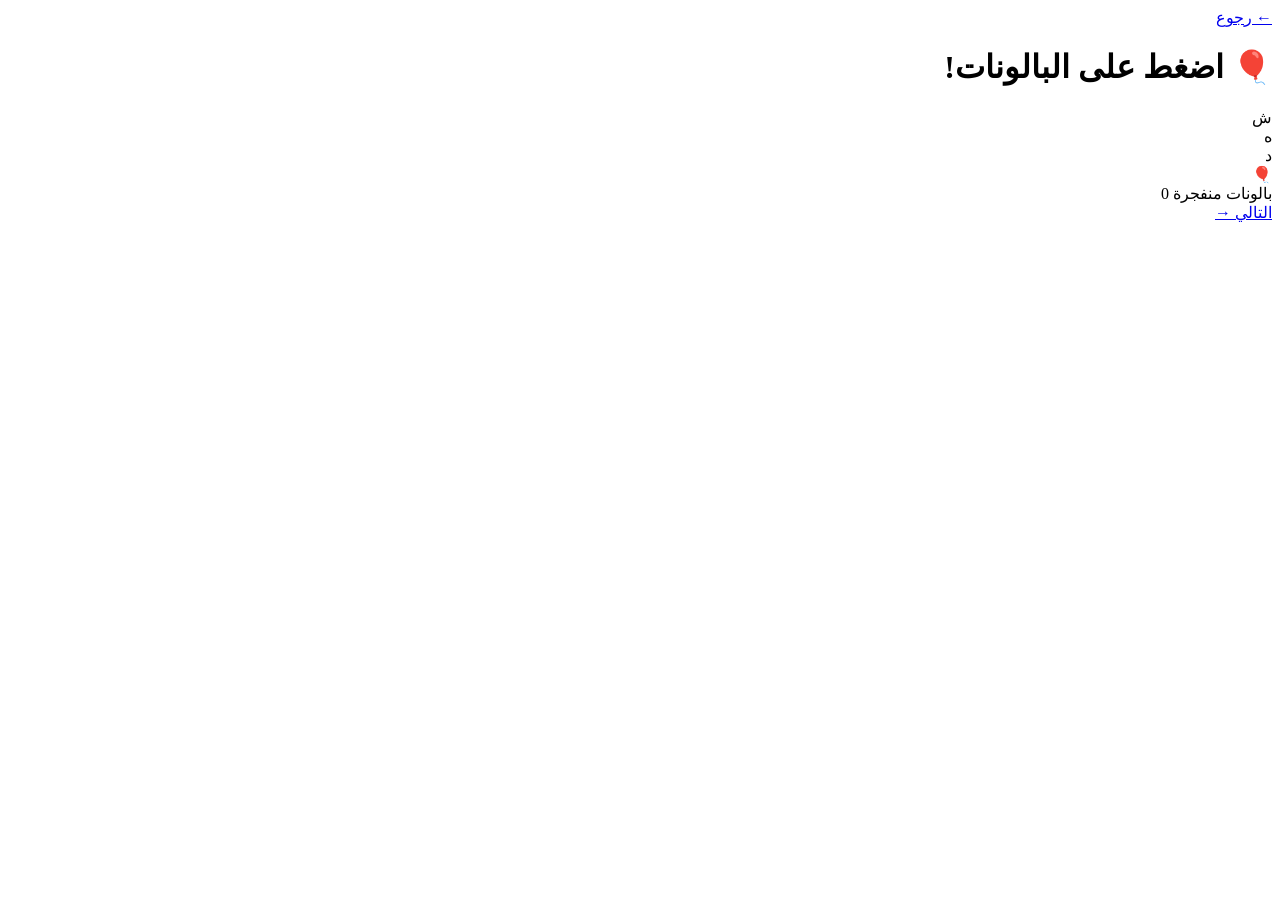
==== balloons.html @ 45dd4e00 "first upload" ====
<!DOCTYPE html>
<html lang="ar" dir="rtl">
<head>
    <meta charset="UTF-8">
    <meta name="viewport" content="width=device-width, initial-scale=1.0">
    <title>بالونات الحب — شهد</title>
    <link rel="stylesheet" href="css/styles.css">
    <link rel="stylesheet" href="css/balloons.css">
    <link href="https://fonts.googleapis.com/css2?family=Amiri:wght@400;700&family=Cairo:wght@300;600;800&display=swap" rel="stylesheet">
</head>
<body>
    <div class="live-background">
        <div class="stars"></div>
        <div class="clouds"></div>
        <div class="lilac-container" id="lilacContainer"></div>
        <div class="particles" id="particles"></div>
    </div>

    <div class="page-container">
        <a href="gallery.html" class="nav-back">← رجوع</a>
        
        <div class="balloons-page">
            <h1 class="page-title">🎈 اضغط على البالونات!</h1>
            
            <!-- سماء البالونات -->
            <div class="balloons-sky" id="balloonsSky">
                <!-- البالونات تُنشأ ديناميكياً -->
            </div>

            <!-- اسم شهد في النجوم -->
            <div class="name-stars" id="nameStars">
                <div class="star-letter" data-letter="ش">ش</div>
                <div class="star-letter" data-letter="ه">ه</div>
                <div class="star-letter" data-letter="د">د</div>
            </div>

            <!-- رسائل الطفو -->
            <div class="floating-messages" id="floatingMessages"></div>

            <!-- عداد البالونات -->
            <div class="balloon-counter">
                <div class="counter-icon">🎈</div>
                <div class="counter-info">
                    <span class="counter-label">بالونات منفجرة</span>
                    <span class="counter-value" id="balloonCount">0</span>
                </div>
            </div>
        </div>

        <a href="fireworks.html" class="nav-next">التالي →</a>
    </div>

    <script src="js/main.js"></script>
    <script src="js/balloons.js"></script>
</body>
</html>
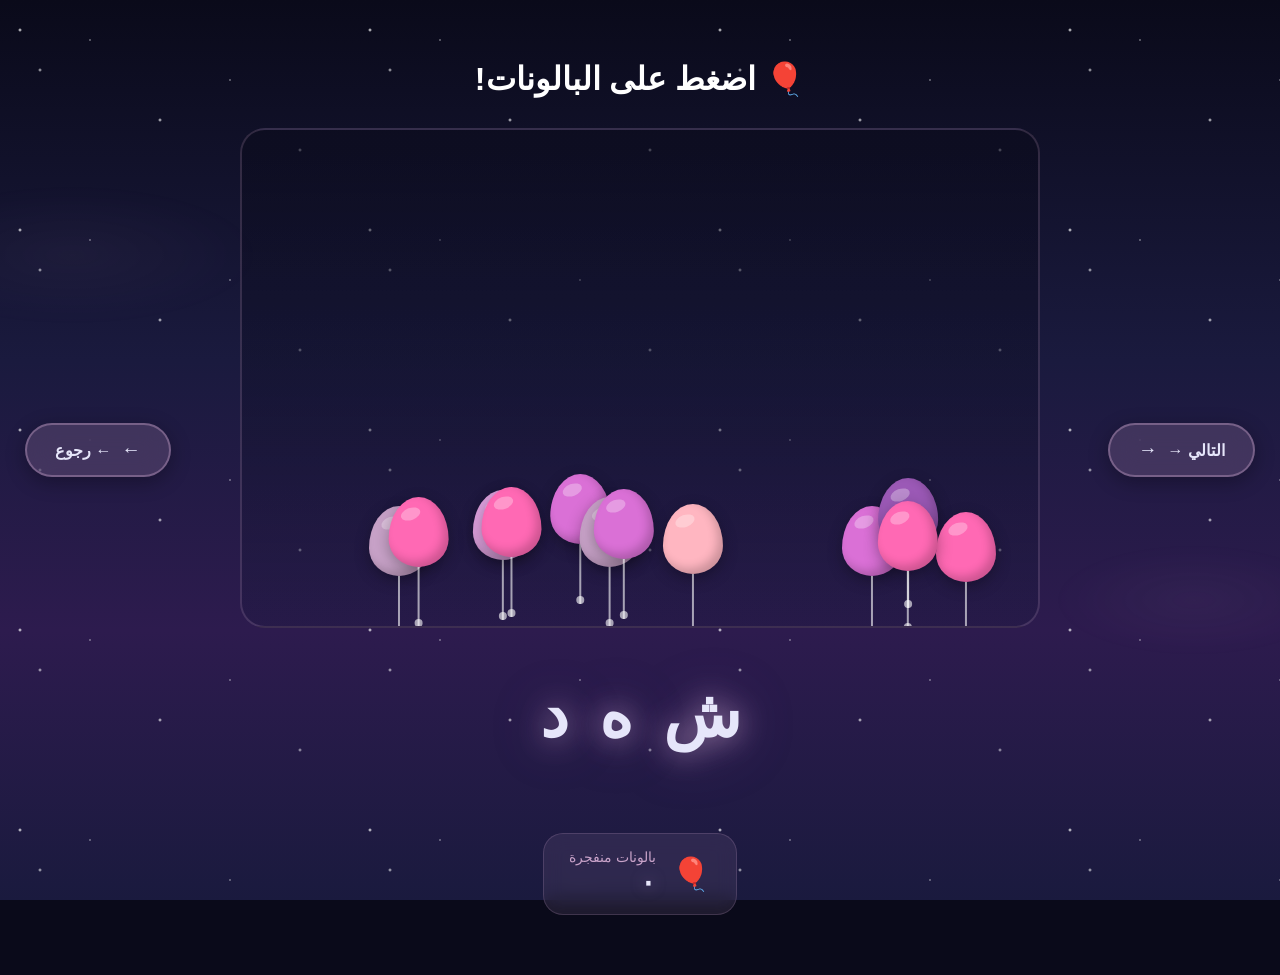
==== commit 32f0db52: "Update fmt.Println message from 'Hello' to 'Goodbye'" ====
--- a/balloons.html
+++ b/balloons.html
@@ -4,9 +4,732 @@
     <meta charset="UTF-8">
     <meta name="viewport" content="width=device-width, initial-scale=1.0">
     <title>بالونات الحب — شهد</title>
-    <link rel="stylesheet" href="css/styles.css">
-    <link rel="stylesheet" href="css/balloons.css">
+    <style>
+/* ===== Reset & Base ===== */
+* {
+    margin: 0;
+    padding: 0;
+    box-sizing: border-box;
+}
+
+:root {
+    --lilac-light: #E6E6FA;
+    --lilac-main: #C8A2C8;
+    --lilac-dark: #9B59B6;
+    --lilac-deep: #663399;
+    --night-bg: #0a0a1a;
+    --night-mid: #1a1a3e;
+    --gold: #FFD700;
+    --pink: #FF69B4;
+    --white: #ffffff;
+}
+
+html {
+    scroll-behavior: smooth;
+}
+
+body {
+    font-family: 'Cairo', sans-serif;
+    background: var(--night-bg);
+    color: var(--white);
+    overflow-x: hidden;
+    min-height: 100vh;
+}
+
+/* ===== خلفية حية ===== */
+.live-background {
+    position: fixed;
+    top: 0;
+    left: 0;
+    width: 100%;
+    height: 100%;
+    z-index: -1;
+    background: linear-gradient(180deg, #0a0a1a 0%, #1a1a3e 40%, #2d1b4e 70%, #1a1a3e 100%);
+    overflow: hidden;
+}
+
+/* نجوم */
+.stars {
+    position: absolute;
+    width: 100%;
+    height: 100%;
+    background-image: 
+        radial-gradient(2px 2px at 20px 30px, white, transparent),
+        radial-gradient(2px 2px at 40px 70px, rgba(255,255,255,0.8), transparent),
+        radial-gradient(1px 1px at 90px 40px, white, transparent),
+        radial-gradient(2px 2px at 160px 120px, rgba(255,255,255,0.9), transparent),
+        radial-gradient(1px 1px at 230px 80px, white, transparent),
+        radial-gradient(2px 2px at 300px 150px, rgba(255,255,255,0.7), transparent);
+    background-size: 350px 200px;
+    animation: twinkle 5s ease-in-out infinite;
+}
+
+@keyframes twinkle {
+    0%, 100% { opacity: 0.8; }
+    50% { opacity: 0.3; }
+}
+
+/* سحاب */
+.clouds {
+    position: absolute;
+    width: 100%;
+    height: 100%;
+    opacity: 0.15;
+}
+
+.clouds::before,
+.clouds::after {
+    content: '';
+    position: absolute;
+    background: radial-gradient(ellipse, rgba(200,162,200,0.3) 0%, transparent 70%);
+    border-radius: 50%;
+    animation: float 20s ease-in-out infinite;
+}
+
+.clouds::before {
+    width: 400px;
+    height: 150px;
+    top: 20%;
+    left: -10%;
+    animation-delay: 0s;
+}
+
+.clouds::after {
+    width: 300px;
+    height: 120px;
+    top: 60%;
+    right: -5%;
+    animation-delay: -10s;
+}
+
+@keyframes float {
+    0%, 100% { transform: translateX(0) translateY(0); }
+    25% { transform: translateX(50px) translateY(-20px); }
+    50% { transform: translateX(100px) translateY(10px); }
+    75% { transform: translateX(30px) translateY(-10px); }
+}
+
+/* القمر */
+.moon {
+    position: absolute;
+    top: 50px;
+    left: 50px;
+    width: 80px;
+    height: 80px;
+    background: radial-gradient(circle at 30% 30%, #FFF8DC, #F0E68C);
+    border-radius: 50%;
+    box-shadow: 0 0 40px rgba(255,248,220,0.4), 0 0 80px rgba(255,248,220,0.2);
+    animation: moonPulse 4s ease-in-out infinite;
+}
+
+@keyframes moonPulse {
+    0%, 100% { box-shadow: 0 0 40px rgba(255,248,220,0.4), 0 0 80px rgba(255,248,220,0.2); }
+    50% { box-shadow: 0 0 60px rgba(255,248,220,0.6), 0 0 100px rgba(255,248,220,0.3); }
+}
+
+/* ===== ورد الليلك ===== */
+.lilac-container {
+    position: absolute;
+    width: 100%;
+    height: 100%;
+    pointer-events: none;
+}
+
+.lilac-branch {
+    position: absolute;
+    bottom: -20px;
+    width: 200px;
+    height: 400px;
+    opacity: 0.7;
+}
+
+.lilac-branch.left {
+    left: -30px;
+    transform: rotate(-15deg);
+    transform-origin: bottom center;
+    animation: swayLeft 6s ease-in-out infinite;
+}
+
+.lilac-branch.right {
+    right: -30px;
+    transform: rotate(15deg) scaleX(-1);
+    transform-origin: bottom center;
+    animation: swayRight 7s ease-in-out infinite;
+}
+
+@keyframes swayLeft {
+    0%, 100% { transform: rotate(-15deg); }
+    50% { transform: rotate(-10deg); }
+}
+
+@keyframes swayRight {
+    0%, 100% { transform: rotate(15deg) scaleX(-1); }
+    50% { transform: rotate(10deg) scaleX(-1); }
+}
+
+/* أزهار الليلك */
+.lilac-flower {
+    position: absolute;
+    width: 12px;
+    height: 12px;
+    background: radial-gradient(circle, var(--lilac-light) 0%, var(--lilac-main) 60%, var(--lilac-dark) 100%);
+    border-radius: 50% 50% 50% 0;
+    transform: rotate(-45deg);
+    box-shadow: 0 0 8px rgba(200,162,200,0.6);
+    animation: bloom 3s ease-out forwards, floatFlower 8s ease-in-out infinite;
+    opacity: 0;
+}
+
+@keyframes bloom {
+    0% { transform: rotate(-45deg) scale(0); opacity: 0; }
+    50% { opacity: 1; }
+    100% { transform: rotate(-45deg) scale(1); opacity: 1; }
+}
+
+@keyframes floatFlower {
+    0%, 100% { transform: rotate(-45deg) translateY(0); }
+    50% { transform: rotate(-45deg) translateY(-10px); }
+}
+
+/* بتلات متساقطة */
+.falling-petal {
+    position: absolute;
+    width: 8px;
+    height: 8px;
+    background: linear-gradient(135deg, var(--lilac-main), var(--lilac-dark));
+    border-radius: 50% 0 50% 50%;
+    opacity: 0.8;
+    animation: fall linear forwards;
+    pointer-events: none;
+}
+
+@keyframes fall {
+    0% { transform: translateY(0) rotate(0deg) scale(1); opacity: 0.8; }
+    100% { transform: translateY(100vh) rotate(720deg) scale(0.3); opacity: 0; }
+}
+
+/* جزيئات عطر الليلك */
+.particles {
+    position: absolute;
+    width: 100%;
+    height: 100%;
+    pointer-events: none;
+}
+
+.particle {
+    position: absolute;
+    width: 4px;
+    height: 4px;
+    background: var(--lilac-light);
+    border-radius: 50%;
+    opacity: 0;
+    animation: particleFloat 6s ease-in-out infinite;
+    box-shadow: 0 0 6px var(--lilac-main);
+}
+
+@keyframes particleFloat {
+    0% { transform: translateY(0) scale(0); opacity: 0; }
+    20% { opacity: 0.8; }
+    80% { opacity: 0.4; }
+    100% { transform: translateY(-100px) scale(1.5); opacity: 0; }
+}
+
+/* ===== المحتوى الرئيسي ===== */
+.start-page {
+    min-height: 100vh;
+    display: flex;
+    align-items: center;
+    justify-content: center;
+    position: relative;
+    z-index: 1;
+}
+
+.intro-content {
+    text-align: center;
+    padding: 40px;
+    position: relative;
+}
+
+/* العناوين */
+.main-title {
+    margin-bottom: 30px;
+}
+
+.title-line {
+    display: block;
+    font-family: 'Amiri', serif;
+    font-size: 3rem;
+    font-weight: 700;
+    color: var(--white);
+    text-shadow: 0 0 20px rgba(200,162,200,0.5);
+    opacity: 0;
+    animation: fadeInUp 1s ease-out forwards;
+}
+
+.title-line.highlight {
+    font-size: 4rem;
+    color: var(--lilac-light);
+    text-shadow: 0 0 30px rgba(200,162,200,0.8), 0 0 60px rgba(155,89,182,0.4);
+    animation-delay: 0.5s;
+}
+
+@keyframes fadeInUp {
+    from { opacity: 0; transform: translateY(30px); }
+    to { opacity: 1; transform: translateY(0); }
+}
+
+/* القلب النابض */
+.heart-container {
+    position: relative;
+    width: 100px;
+    height: 100px;
+    margin: 30px auto;
+}
+
+.heart {
+    width: 80px;
+    height: 80px;
+    background: linear-gradient(135deg, var(--pink), #FF1493);
+    position: absolute;
+    top: 50%;
+    left: 50%;
+    transform: translate(-50%, -50%) rotate(-45deg);
+    animation: heartbeat 1.2s ease-in-out infinite;
+    box-shadow: 0 0 30px rgba(255,105,180,0.6);
+}
+
+.heart::before,
+.heart::after {
+    content: '';
+    width: 80px;
+    height: 80px;
+    background: inherit;
+    border-radius: 50%;
+    position: absolute;
+}
+
+.heart::before { top: -40px; left: 0; }
+.heart::after { top: 0; left: 40px; }
+
+@keyframes heartbeat {
+    0%, 100% { transform: translate(-50%, -50%) rotate(-45deg) scale(1); }
+    15% { transform: translate(-50%, -50%) rotate(-45deg) scale(1.15); }
+    30% { transform: translate(-50%, -50%) rotate(-45deg) scale(1); }
+    45% { transform: translate(-50%, -50%) rotate(-45deg) scale(1.15); }
+}
+
+.heart-glow {
+    position: absolute;
+    top: 50%;
+    left: 50%;
+    transform: translate(-50%, -50%);
+    width: 120px;
+    height: 120px;
+    background: radial-gradient(circle, rgba(255,105,180,0.3), transparent);
+    border-radius: 50%;
+    animation: glow 2s ease-in-out infinite;
+}
+
+@keyframes glow {
+    0%, 100% { opacity: 0.5; transform: translate(-50%, -50%) scale(1); }
+    50% { opacity: 1; transform: translate(-50%, -50%) scale(1.2); }
+}
+
+/* تأثير الكتابة */
+.subtitle {
+    font-size: 1.3rem;
+    color: var(--lilac-light);
+    margin: 20px 0 40px;
+    min-height: 40px;
+    text-shadow: 0 0 10px rgba(200,162,200,0.3);
+}
+
+/* زر البداية */
+.start-btn {
+    position: relative;
+    padding: 18px 50px;
+    font-family: 'Cairo', sans-serif;
+    font-size: 1.3rem;
+    font-weight: 600;
+    color: var(--white);
+    background: linear-gradient(135deg, var(--lilac-dark), var(--lilac-deep));
+    border: none;
+    border-radius: 50px;
+    cursor: pointer;
+    overflow: hidden;
+    transition: all 0.3s ease;
+    box-shadow: 0 5px 25px rgba(155,89,182,0.4);
+}
+
+.start-btn:hover {
+    transform: translateY(-3px);
+    box-shadow: 0 8px 35px rgba(155,89,182,0.6);
+}
+
+.btn-glow {
+    position: absolute;
+    top: -50%;
+    left: -50%;
+    width: 200%;
+    height: 200%;
+    background: radial-gradient(circle, rgba(255,255,255,0.2), transparent);
+    opacity: 0;
+    transition: opacity 0.3s;
+}
+
+.start-btn:hover .btn-glow {
+    opacity: 1;
+}
+
+/* قلوب طائرة */
+.floating-hearts {
+    position: absolute;
+    width: 100%;
+    height: 100%;
+    top: 0;
+    left: 0;
+    pointer-events: none;
+    overflow: hidden;
+}
+
+.floating-heart {
+    position: absolute;
+    color: var(--pink);
+    font-size: 20px;
+    opacity: 0;
+    animation: floatUp 4s ease-in forwards;
+}
+
+@keyframes floatUp {
+    0% { transform: translateY(0) scale(0) rotate(0deg); opacity: 0; }
+    20% { opacity: 1; transform: scale(1); }
+    100% { transform: translateY(-100vh) scale(0.5) rotate(360deg); opacity: 0; }
+}
+
+/* ===== تصميم متجاوب ===== */
+@media (max-width: 768px) {
+    .title-line { font-size: 2rem; }
+    .title-line.highlight { font-size: 2.5rem; }
+    .moon { width: 50px; height: 50px; top: 20px; left: 20px; }
+    .lilac-branch { width: 120px; height: 250px; }
+}
+/* ===== أزرار التنقل المُحسَّنة ===== */
+.nav-back,
+.nav-next {
+    position: fixed;
+    top: 50%;
+    transform: translateY(-50%);
+    padding: 14px 28px;
+    background: rgba(200, 162, 200, 0.2);
+    border: 2px solid rgba(200, 162, 200, 0.4);
+    border-radius: 50px;
+    color: var(--lilac-light);
+    text-decoration: none;
+    font-family: 'Cairo', sans-serif;
+    font-size: 1rem;
+    font-weight: 600;
+    backdrop-filter: blur(15px);
+    -webkit-backdrop-filter: blur(15px);
+    transition: all 0.4s ease;
+    z-index: 1000;
+    box-shadow: 0 5px 20px rgba(0, 0, 0, 0.3);
+    display: flex;
+    align-items: center;
+    gap: 10px;
+    white-space: nowrap;
+    cursor: pointer;
+}
+
+.nav-back {
+    left: 25px;
+}
+
+.nav-next {
+    right: 25px;
+}
+
+.nav-back:hover,
+.nav-next:hover {
+    background: rgba(200, 162, 200, 0.4);
+    border-color: rgba(200, 162, 200, 0.8);
+    color: var(--white);
+    transform: translateY(-50%) scale(1.08);
+    box-shadow: 0 8px 30px rgba(200, 162, 200, 0.5);
+}
+
+.nav-back::before {
+    content: '←';
+    font-size: 1.2rem;
+    transition: transform 0.3s;
+    display: inline-block;
+}
+
+.nav-next::after {
+    content: '→';
+    font-size: 1.2rem;
+    transition: transform 0.3s;
+    display: inline-block;
+}
+
+.nav-back:hover::before {
+    transform: translateX(-5px);
+}
+
+.nav-next:hover::after {
+    transform: translateX(5px);
+}
+
+/* ===== للموبايل ===== */
+@media (max-width: 768px) {
+    .nav-back,
+    .nav-next {
+        position: fixed;
+        top: auto;
+        bottom: 20px;
+        transform: none;
+        padding: 12px 20px;
+        font-size: 0.9rem;
+        border-radius: 30px;
+    }
+    
+    .nav-back {
+        left: 15px;
+    }
+    
+    .nav-next {
+        right: 15px;
+    }
+    
+    .nav-back:hover,
+    .nav-next:hover {
+        transform: scale(1.05);
+    }
+    
+    .page-container {
+        padding-bottom: 100px;
+    }
+}
+    </style>
+    <style>
+/* ===== صفحة البالونات ===== */
+.balloons-page {
+    min-height: 100vh;
+    padding: 60px 20px;
+    display: flex;
+    flex-direction: column;
+    align-items: center;
+    gap: 30px;
+    position: relative;
+    overflow: hidden;
+}
+
+/* ===== سماء البالونات ===== */
+.balloons-sky {
+    position: relative;
+    width: 100%;
+    max-width: 800px;
+    height: 500px;
+    border: 2px solid rgba(200,162,200,0.2);
+    border-radius: 25px;
+    overflow: hidden;
+    background: linear-gradient(180deg, rgba(10,10,26,0.5), rgba(26,26,62,0.3));
+}
+
+.balloon {
+    position: absolute;
+    cursor: pointer;
+    transition: transform 0.2s;
+    animation: balloonFloat 8s ease-in-out infinite;
+}
+
+.balloon:hover {
+    transform: scale(1.1);
+}
+
+.balloon-body {
+    width: 60px;
+    height: 70px;
+    border-radius: 50% 50% 50% 50% / 60% 60% 40% 40%;
+    position: relative;
+    box-shadow: inset -5px -5px 10px rgba(0,0,0,0.2), 0 5px 15px rgba(0,0,0,0.3);
+}
+
+.balloon-body::before {
+    content: '';
+    position: absolute;
+    top: 15%;
+    left: 20%;
+    width: 20px;
+    height: 12px;
+    background: rgba(255,255,255,0.3);
+    border-radius: 50%;
+    transform: rotate(-20deg);
+}
+
+.balloon-string {
+    width: 2px;
+    height: 60px;
+    background: rgba(255,255,255,0.6);
+    margin: 0 auto;
+    position: relative;
+}
+
+.balloon-string::after {
+    content: '';
+    position: absolute;
+    bottom: 0;
+    left: 50%;
+    transform: translateX(-50%);
+    width: 8px;
+    height: 8px;
+    background: inherit;
+    border-radius: 50%;
+}
+
+@keyframes balloonFloat {
+    0%, 100% { transform: translateY(0) rotate(-2deg); }
+    25% { transform: translateY(-20px) rotate(2deg); }
+    50% { transform: translateY(-10px) rotate(-1deg); }
+    75% { transform: translateY(-30px) rotate(1deg); }
+}
+
+/* ===== انفجار البالون ===== */
+.balloon.pop {
+    animation: balloonPop 0.4s ease-out forwards !important;
+}
+
+@keyframes balloonPop {
+    0% { transform: scale(1); }
+    50% { transform: scale(1.3); }
+    100% { transform: scale(0); opacity: 0; }
+}
+
+/* ===== جزيئات الانفجار ===== */
+.pop-particle {
+    position: absolute;
+    width: 8px;
+    height: 8px;
+    border-radius: 50%;
+    pointer-events: none;
+    animation: popParticle 0.6s ease-out forwards;
+}
+
+@keyframes popParticle {
+    0% { transform: translate(0, 0) scale(1); opacity: 1; }
+    100% { transform: translate(var(--tx), var(--ty)) scale(0); opacity: 0; }
+}
+
+/* ===== رسالة البالون ===== */
+.balloon-message {
+    position: absolute;
+    background: rgba(200,162,200,0.2);
+    border: 1px solid rgba(200,162,200,0.4);
+    border-radius: 15px;
+    padding: 8px 15px;
+    font-size: 0.85rem;
+    color: var(--lilac-light);
+    white-space: nowrap;
+    pointer-events: none;
+    animation: messageFloat 3s ease-out forwards;
+    backdrop-filter: blur(10px);
+}
+
+@keyframes messageFloat {
+    0% { opacity: 0; transform: translateY(10px) scale(0.8); }
+    20% { opacity: 1; transform: translateY(0) scale(1); }
+    80% { opacity: 1; }
+    100% { opacity: 0; transform: translateY(-50px) scale(0.9); }
+}
+
+/* ===== اسم شهد في النجوم ===== */
+.name-stars {
+    display: flex;
+    gap: 30px;
+    margin: 20px 0;
+}
+
+.star-letter {
+    font-family: 'Amiri', serif;
+    font-size: 4rem;
+    font-weight: 700;
+    color: var(--lilac-light);
+    text-shadow: 0 0 30px rgba(200,162,200,0.8), 0 0 60px rgba(155,89,182,0.4);
+    animation: starTwinkle 2s ease-in-out infinite;
+    cursor: pointer;
+    transition: all 0.3s;
+}
+
+.star-letter:nth-child(2) {
+    animation-delay: 0.3s;
+}
+
+.star-letter:nth-child(3) {
+    animation-delay: 0.6s;
+}
+
+.star-letter:hover {
+    transform: scale(1.3);
+    text-shadow: 0 0 40px rgba(200,162,200,1), 0 0 80px rgba(155,89,182,0.6);
+}
+
+@keyframes starTwinkle {
+    0%, 100% { opacity: 1; transform: scale(1); }
+    50% { opacity: 0.7; transform: scale(1.1); }
+}
+
+/* ===== عداد البالونات ===== */
+.balloon-counter {
+    display: flex;
+    align-items: center;
+    gap: 15px;
+    background: rgba(200,162,200,0.1);
+    border: 1px solid rgba(200,162,200,0.2);
+    border-radius: 20px;
+    padding: 15px 25px;
+    backdrop-filter: blur(10px);
+}
+
+.counter-icon {
+    font-size: 2rem;
+    animation: bounce 1s ease-in-out infinite;
+}
+
+.counter-info {
+    display: flex;
+    flex-direction: column;
+}
+
+.counter-label {
+    font-size: 0.85rem;
+    color: var(--lilac-main);
+}
+
+.counter-value {
+    font-family: 'Cairo', sans-serif;
+    font-size: 1.8rem;
+    font-weight: 800;
+    color: var(--lilac-light);
+    text-shadow: 0 0 15px rgba(200,162,200,0.6);
+}
+
+/* ===== متجاوب ===== */
+@media (max-width: 768px) {
+    .balloons-sky {
+        height: 350px;
+    }
+    
+    .star-letter {
+        font-size: 2.5rem;
+    }
+    
+    .balloon-body {
+        width: 45px;
+        height: 55px;
+    }
+}
+    </style>
     <link href="https://fonts.googleapis.com/css2?family=Amiri:wght@400;700&family=Cairo:wght@300;600;800&display=swap" rel="stylesheet">
+<base target="_blank">
 </head>
 <body>
     <div class="live-background">
@@ -50,7 +773,459 @@
         <a href="fireworks.html" class="nav-next">التالي →</a>
     </div>
 
-    <script src="js/main.js"></script>
-    <script src="js/balloons.js"></script>
+    <script>
+// ===== متغيرات عامة =====
+let audioContext = null;
+let bgMusic = null;
+
+// ===== عند تحميل الصفحة =====
+document.addEventListener('DOMContentLoaded', () => {
+    initLilac();
+    initParticles();
+    initTypewriter();
+    initStartButton();
+    createFallingPetals();
+});
+
+// ===== ورد الليلك =====
+function initLilac() {
+    const container = document.getElementById('lilacContainer');
+    
+    // إنشاء أزهار على الأغصان
+    const branches = document.querySelectorAll('.lilac-branch');
+    
+    branches.forEach(branch => {
+        for (let i = 0; i < 25; i++) {
+            const flower = document.createElement('div');
+            flower.className = 'lilac-flower';
+            
+            // موقع عشوائي على الغصن
+            const top = 20 + Math.random() * 70;
+            const left = 30 + Math.random() * 40;
+            const delay = Math.random() * 3;
+            const size = 8 + Math.random() * 8;
+            
+            flower.style.cssText = `
+                top: ${top}%;
+                left: ${left}%;
+                width: ${size}px;
+                height: ${size}px;
+                animation-delay: ${delay}s;
+            `;
+            
+            branch.appendChild(flower);
+        }
+    });
+}
+
+// ===== بتلات متساقطة =====
+function createFallingPetals() {
+    setInterval(() => {
+        const petal = document.createElement('div');
+        petal.className = 'falling-petal';
+        
+        const startX = Math.random() * window.innerWidth;
+        const duration = 5 + Math.random() * 5;
+        const size = 6 + Math.random() * 6;
+        
+        petal.style.cssText = `
+            left: ${startX}px;
+            top: -20px;
+            width: ${size}px;
+            height: ${size}px;
+            animation-duration: ${duration}s;
+        `;
+        
+        document.querySelector('.live-background').appendChild(petal);
+        
+        setTimeout(() => petal.remove(), duration * 1000);
+    }, 1500);
+}
+
+// ===== جزيئات العطر =====
+function initParticles() {
+    const container = document.getElementById('particles');
+    
+    setInterval(() => {
+        const particle = document.createElement('div');
+        particle.className = 'particle';
+        
+        const x = Math.random() * window.innerWidth;
+        const y = window.innerHeight - Math.random() * 200;
+        const delay = Math.random() * 2;
+        
+        particle.style.cssText = `
+            left: ${x}px;
+            top: ${y}px;
+            animation-delay: ${delay}s;
+        `;
+        
+        container.appendChild(particle);
+        
+        setTimeout(() => particle.remove(), 6000);
+    }, 800);
+}
+
+// ===== تأثير الكتابة =====
+function initTypewriter() {
+    const text = "في كل نبضة قلب... أنتِ";
+    const element = document.getElementById('typewriterText');
+    let index = 0;
+    
+    function type() {
+        if (index < text.length) {
+            element.textContent += text.charAt(index);
+            index++;
+            setTimeout(type, 150);
+        } else {
+            setTimeout(() => {
+                element.textContent = '';
+                index = 0;
+                type();
+            }, 4000);
+        }
+    }
+    
+    setTimeout(type, 1500);
+}
+
+// ===== زر البداية =====
+function initStartButton() {
+    const btn = document.getElementById('startBtn');
+    
+    btn.addEventListener('click', async () => {
+        // تشغيل الموسيقى
+        await initAudio();
+        
+        // تأثير القلوب الطائرة
+        createBurstHearts();
+        
+        // الانتقال للصفحة التالية
+        setTimeout(() => {
+            window.location.href = 'countdown.html';
+        }, 2000);
+    });
+}
+
+// ===== تشغيل الصوت =====
+async function initAudio() {
+    bgMusic = document.getElementById('bgMusic');
+    
+    try {
+        await bgMusic.play();
+        bgMusic.volume = 0.3;
+    } catch (e) {
+        console.log('Audio autoplay blocked:', e);
+    }
+}
+
+// ===== انفجار قلوب =====
+function createBurstHearts() {
+    const container = document.getElementById('floatingHearts');
+    const colors = ['💜', '💖', '💕', '💗', '🪻', '✨'];
+    
+    for (let i = 0; i < 20; i++) {
+        const heart = document.createElement('div');
+        heart.className = 'floating-heart';
+        heart.textContent = colors[Math.floor(Math.random() * colors.length)];
+        
+        const x = 30 + Math.random() * 40;
+        const delay = Math.random() * 1;
+        
+        heart.style.cssText = `
+            left: ${x}%;
+            bottom: 20%;
+            animation-delay: ${delay}s;
+            font-size: ${15 + Math.random() * 20}px;
+        `;
+        
+        container.appendChild(heart);
+        
+        setTimeout(() => heart.remove(), 5000);
+    }
+}
+
+// ===== أداة مساعدة: عداد الوقت =====
+function getTimeSince(date) {
+    const now = new Date();
+    const diff = now - new Date(date);
+    
+    const days = Math.floor(diff / (1000 * 60 * 60 * 24));
+    const hours = Math.floor((diff % (1000 * 60 * 60 * 24)) / (1000 * 60 * 60));
+    const minutes = Math.floor((diff % (1000 * 60 * 60)) / (1000 * 60));
+    const seconds = Math.floor((diff % (1000 * 60)) / 1000);
+    
+    return { days, hours, minutes, seconds };
+}
+
+// ===== أداة مساعدة: تنسيق الأرقام =====
+function pad(num) {
+    return num.toString().padStart(2, '0');
+}
+    </script>
+    <script>
+// ===== إعدادات البالونات =====
+const BALLOON_COLORS = [
+    '#C8A2C8', '#E6E6FA', '#DDA0DD', '#DA70D6', 
+    '#FF69B4', '#FFB6C1', '#FF1493', '#9B59B6'
+];
+
+const BALLOON_MESSAGES = [
+    'أحبكِ 💜',
+    'أنتِ ملكتي 👑',
+    'شهد 💕',
+    'كل يوم معكِ عيد 🎉',
+    'قلبي لكِ 💗',
+    'أجمل إنسانة 🌸',
+    'سعادتي بكِ 😊',
+    'إلى الأبد ♾️',
+    'نور عيني ✨',
+    'حبي لكِ لا ينتهي 💜'
+];
+
+let poppedCount = 0;
+
+// ===== عند التحميل =====
+document.addEventListener('DOMContentLoaded', () => {
+    initBalloons();
+    initNameStars();
+    initLilac();
+    initParticles();
+    updateCounterDisplay(); // تحديث العداد عند البداية
+});
+
+// ===== إنشاء البالونات =====
+function initBalloons() {
+    const sky = document.getElementById('balloonsSky');
+    if (!sky) return;
+    
+    const balloonCount = 12;
+    
+    for (let i = 0; i < balloonCount; i++) {
+        createBalloon(sky, i);
+    }
+    
+    // إعادة إنشاء بالونات جديدة كل فترة
+    setInterval(() => {
+        const currentBalloons = sky.querySelectorAll('.balloon:not(.pop)');
+        if (currentBalloons.length < 6) {
+            createBalloon(sky, Date.now());
+        }
+    }, 3000);
+}
+
+function createBalloon(sky, index) {
+    const balloon = document.createElement('div');
+    balloon.className = 'balloon';
+    
+    const color = BALLOON_COLORS[Math.floor(Math.random() * BALLOON_COLORS.length)];
+    const left = 5 + Math.random() * 85;
+    const delay = Math.random() * 5;
+    const duration = 6 + Math.random() * 4;
+    
+    balloon.style.cssText = `
+        left: ${left}%;
+        bottom: -100px;
+        animation-delay: ${delay}s;
+        animation-duration: ${duration}s;
+    `;
+    
+    balloon.innerHTML = `
+        <div class="balloon-body" style="background: ${color};"></div>
+        <div class="balloon-string"></div>
+    `;
+    
+    // حركة الصعود
+    const floatUp = animateBalloonUp(balloon, duration);
+    
+    // النقر
+    balloon.addEventListener('click', (e) => {
+        e.stopPropagation();
+        popBalloon(balloon, color);
+        cancelAnimationFrame(floatUp);
+    });
+    
+    sky.appendChild(balloon);
+}
+
+function animateBalloonUp(balloon, duration) {
+    let start = null;
+    const sky = document.getElementById('balloonsSky');
+    if (!sky) return;
+    
+    const skyHeight = sky.offsetHeight;
+    
+    function step(timestamp) {
+        if (!start) start = timestamp;
+        const progress = (timestamp - start) / (duration * 1000);
+        
+        if (progress < 1) {
+            const y = -100 + (skyHeight + 200) * progress;
+            const wobble = Math.sin(progress * Math.PI * 4) * 20;
+            
+            if (!balloon.classList.contains('pop')) {
+                balloon.style.bottom = y + 'px';
+                balloon.style.transform = `translateX(${wobble}px)`;
+            }
+            
+            return requestAnimationFrame(step);
+        } else {
+            balloon.remove();
+        }
+    }
+    
+    return requestAnimationFrame(step);
+}
+
+// ===== انفجار البالون =====
+function popBalloon(balloon, color) {
+    if (balloon.classList.contains('pop')) return;
+    
+    balloon.classList.add('pop');
+    poppedCount++;
+    updateCounterDisplay();
+    
+    const rect = balloon.getBoundingClientRect();
+    const sky = document.getElementById('balloonsSky');
+    if (!sky) return;
+    
+    const skyRect = sky.getBoundingClientRect();
+    
+    // جزيئات الانفجار
+    for (let i = 0; i < 12; i++) {
+        const particle = document.createElement('div');
+        particle.className = 'pop-particle';
+        
+        const angle = (Math.PI * 2 * i) / 12;
+        const distance = 30 + Math.random() * 50;
+        
+        particle.style.cssText = `
+            left: ${rect.left - skyRect.left + rect.width / 2}px;
+            top: ${rect.top - skyRect.top + rect.height / 2}px;
+            background: ${color};
+            --tx: ${Math.cos(angle) * distance}px;
+            --ty: ${Math.sin(angle) * distance}px;
+        `;
+        
+        sky.appendChild(particle);
+        setTimeout(() => particle.remove(), 600);
+    }
+    
+    // رسالة
+    const message = BALLOON_MESSAGES[Math.floor(Math.random() * BALLOON_MESSAGES.length)];
+    showBalloonMessage(rect.left - skyRect.left + rect.width / 2, rect.top - skyRect.top, message);
+    
+    // إزالة بعد الانفجار
+    setTimeout(() => balloon.remove(), 400);
+}
+
+// ===== رسالة البالون =====
+function showBalloonMessage(x, y, text) {
+    const sky = document.getElementById('balloonsSky');
+    if (!sky) return;
+    
+    const message = document.createElement('div');
+    message.className = 'balloon-message';
+    message.textContent = text;
+    message.style.left = x + 'px';
+    message.style.top = y + 'px';
+    message.style.transform = 'translateX(-50%)';
+    
+    sky.appendChild(message);
+    setTimeout(() => message.remove(), 3000);
+}
+
+// ===== تحديث العداد =====
+function updateCounterDisplay() {
+    const counter = document.getElementById('balloonCount');
+    if (!counter) {
+        console.error('Balloon counter element not found!');
+        return;
+    }
+    
+    // تأثير العد السريع
+    const current = parseInt(counter.textContent) || 0;
+    animateNumber(counter, current, poppedCount, 300);
+}
+
+function animateNumber(element, start, end, duration) {
+    const startTime = performance.now();
+    
+    function update(currentTime) {
+        const elapsed = currentTime - startTime;
+        const progress = Math.min(elapsed / duration, 1);
+        const easeProgress = 1 - Math.pow(1 - progress, 3);
+        
+        const current = Math.floor(start + (end - start) * easeProgress);
+        element.textContent = current.toLocaleString('ar-SA');
+        
+        if (progress < 1) {
+            requestAnimationFrame(update);
+        }
+    }
+    
+    requestAnimationFrame(update);
+}
+
+// ===== نجوم الاسم =====
+function initNameStars() {
+    const letters = document.querySelectorAll('.star-letter');
+    
+    letters.forEach((letter, index) => {
+        letter.addEventListener('click', () => {
+            // تأثير توهج
+            letter.style.textShadow = '0 0 60px rgba(200,162,200,1), 0 0 100px rgba(155,89,182,0.8)';
+            
+            setTimeout(() => {
+                letter.style.textShadow = '';
+            }, 1000);
+            
+            // إنشاء نجوم حول الحرف
+            createStarBurst(letter);
+        });
+    });
+}
+
+function createStarBurst(element) {
+    const rect = element.getBoundingClientRect();
+    
+    for (let i = 0; i < 8; i++) {
+        const star = document.createElement('div');
+        star.textContent = '✨';
+        star.style.cssText = `
+            position: fixed;
+            left: ${rect.left + rect.width / 2}px;
+            top: ${rect.top + rect.height / 2}px;
+            font-size: 20px;
+            pointer-events: none;
+            z-index: 1000;
+        `;
+        
+        document.body.appendChild(star);
+        
+        const angle = (Math.PI * 2 * i) / 8;
+        const velocity = 60;
+        let x = 0, y = 0;
+        let opacity = 1;
+        
+        function animate() {
+            x += Math.cos(angle) * velocity * 0.016;
+            y += Math.sin(angle) * velocity * 0.016 - 20 * 0.016;
+            opacity -= 0.02;
+            
+            star.style.transform = `translate(${x}px, ${y}px)`;
+            star.style.opacity = opacity;
+            
+            if (opacity > 0) {
+                requestAnimationFrame(animate);
+            } else {
+                star.remove();
+            }
+        }
+        
+        requestAnimationFrame(animate);
+    }
+}
+    </script>
 </body>
-</html>+</html>
